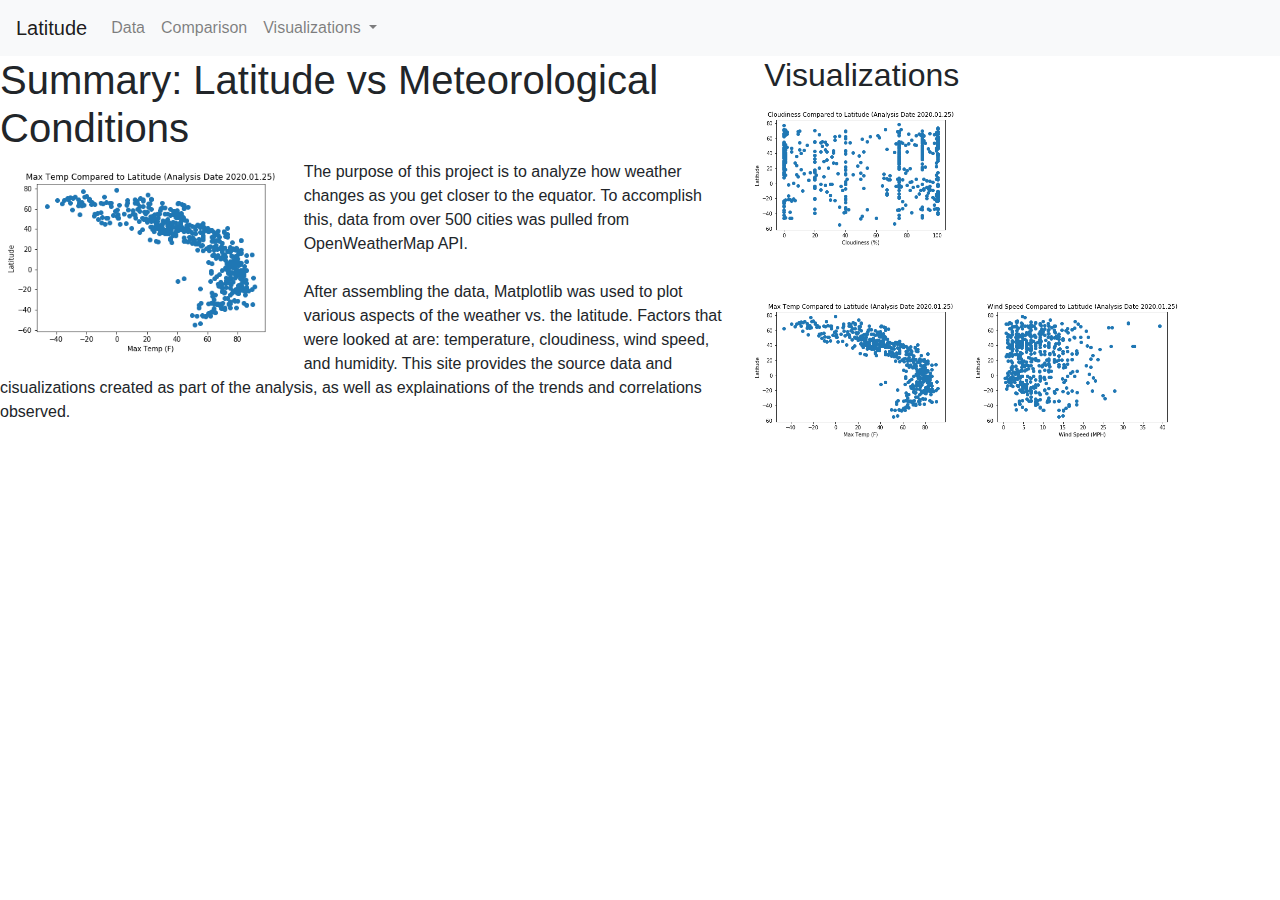
==== index.html @ 7ad06ee3 "adding start of main page and other updates" ====
<!DOCTYPE html>
<html lang="en">

<head>
    <meta charset="UTF-8">
    <title>Latitude Comparisons</title>
    <link rel="stylesheet" href="https://stackpath.bootstrapcdn.com/bootstrap/4.3.1/css/bootstrap.min.css" integrity="sha384-ggOyR0iXCbMQv3Xipma34MD+dH/1fQ784/j6cY/iJTQUOhcWr7x9JvoRxT2MZw1T" crossorigin="anonymous">
    <link rel="stylesheet" href="style.css">
</head>
<body>
    <!-- Nav Bar -->
    
    <nav class="navbar navbar-expand-lg navbar-light bg-light">
        <a class="navbar-brand" href="#">Latitude</a>
        <button class="navbar-toggler" type="button" data-toggle="collapse" data-target="#navbarNavDropdown" aria-controls="navbarNavDropdown" aria-expanded="false" aria-label="Toggle navigation">
          <span class="navbar-toggler-icon"></span>
        </button>
        <div class="collapse navbar-collapse" id="navbarNavDropdown">
          <ul class="navbar-nav">
            <li class="nav-item">
              <a class="nav-link" href="#">Data</a>
            </li>
            <li class="nav-item">
              <a class="nav-link" href="#">Comparison</a>
            </li>
            <li class="nav-item dropdown">
              <a class="nav-link dropdown-toggle" href="#" id="navbarDropdownMenuLink" data-toggle="dropdown" aria-haspopup="true" aria-expanded="false">
                Visualizations
              </a>
              <div class="dropdown-menu" aria-labelledby="navbarDropdownMenuLink">
                <a class="dropdown-item" href="#">Visualizations 1</a>
                <a class="dropdown-item" href="#">Visualizations 2</a>
                <a class="dropdown-item" href="#">Visualizations 3</a>
                <a class="dropdown-item" href="#">Visualizations 4</a>
              </div>
            </li>
          </ul>
        </div>
      </nav>
      <!-- End Nav Bar -->

    <div class ="containter">
        <div class="row">
            <div class="col-md-7">
                <h1>Summary: Latitude vs Meteorological Conditions</h1>
                <img src="Visualizations/MaxTemp_Lat.png" style = "float:left; margin-right:10px" width="40%" alt="Max Temp versus Latitude Scatter Plot">
                <p>The purpose of this project is to analyze how weather changes as you get closer
                    to the equator. To accomplish this, data from over 500 cities was pulled from
                    OpenWeatherMap API.
                    <br/>
                    <br/>
                    After assembling the data, Matplotlib was used to plot various aspects of the 
                    weather vs. the latitude. Factors that were looked at are: temperature, cloudiness,
                    wind speed, and humidity.  This site provides the source data and cisualizations 
                    created as part of the analysis, as well as explainations of the trends and correlations
                    observed.
                </p>
                
            </div>
            <div class = "col-md-5">
                <h2>Visualizations</h2>
                <img class ="cloud" src="Visualizations/Cloudiness_Lat.png" alt ="Cloudiness versus Latitude Scatter Plot">
                <img class ="hum" src="Visualizations/Humidity_Lat.png" alt ="Humidity versus Latitude Scatter Plot">
                <img class ="temp" src="Visualizations/MaxTemp_Lat.png" alt ="Max Temp versus Latitude Scatter Plot">
                <img class ="wind" src="Visualizations/WindSpeed_Lat.png" alt="Wind Speed versus Latitude Scatter Plot">
            </div>
        </div>
    </div>



</body>
</html>
---- style.css ----
.imgLoad{
    float:left;
}
.cloud{
    position: absolute;
    top:10;
    left:0;
    width: 40%;
}

.hum{
    positon: absolute;
    top:10;
    right:20;
    width: 40%;
}

.temp{
    position: absolute;
    bottom:0;
    left:0;
    width: 40%;
}

.wind{
    position: absolute;
    bottom:0;
    right:20;
    width: 40%;
}
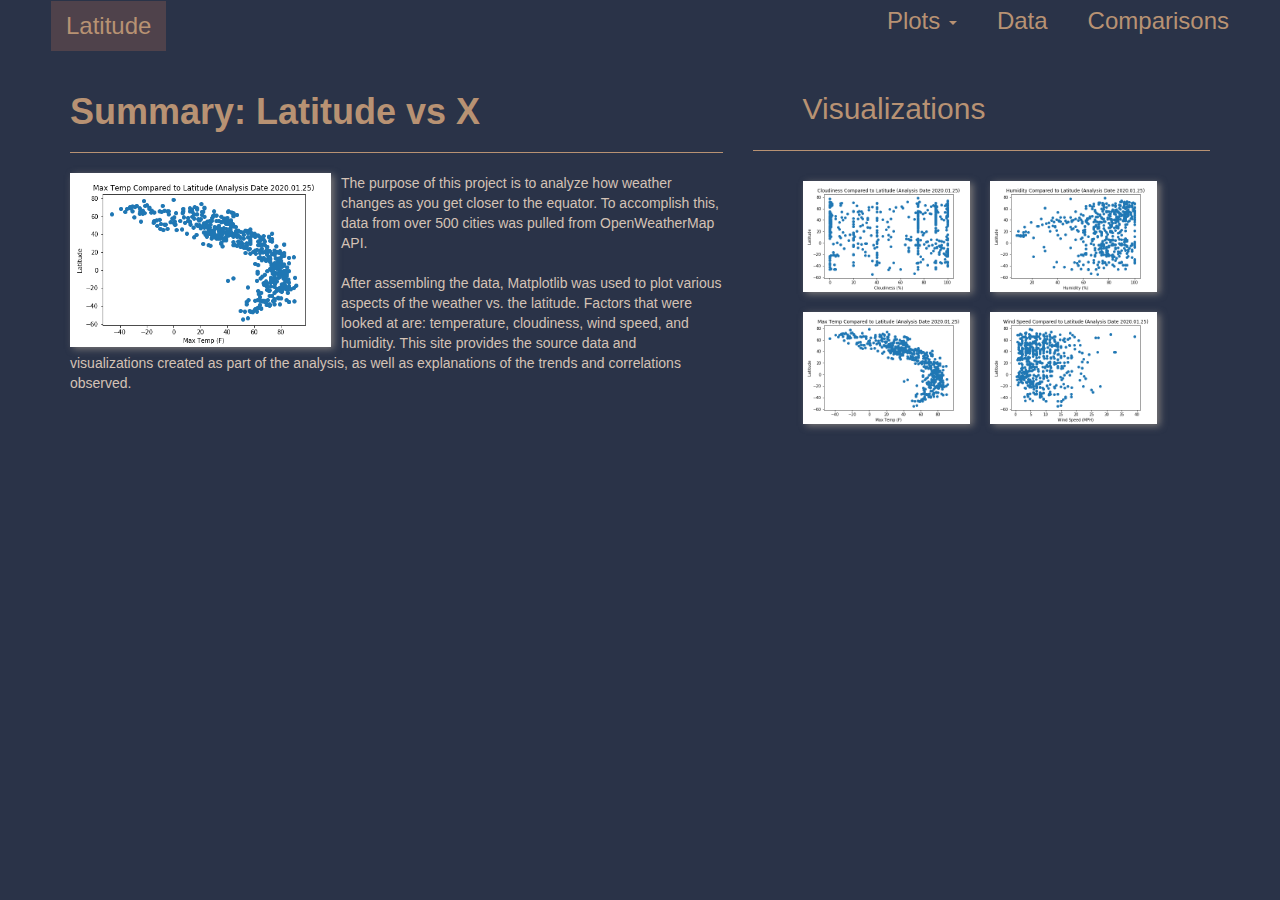
==== commit 410ddf07: "adding updates" ====
--- a/index.html
+++ b/index.html
@@ -4,45 +4,49 @@
 <head>
     <meta charset="UTF-8">
     <title>Latitude Comparisons</title>
-    <link rel="stylesheet" href="https://stackpath.bootstrapcdn.com/bootstrap/4.3.1/css/bootstrap.min.css" integrity="sha384-ggOyR0iXCbMQv3Xipma34MD+dH/1fQ784/j6cY/iJTQUOhcWr7x9JvoRxT2MZw1T" crossorigin="anonymous">
+    <meta name="viewport" content="width=device-width, initial-scale=1">
+    <link rel="stylesheet" href="https://maxcdn.bootstrapcdn.com/bootstrap/3.4.1/css/bootstrap.min.css">
+    <script src="https://ajax.googleapis.com/ajax/libs/jquery/3.4.1/jquery.min.js"></script>
+    <script src="https://maxcdn.bootstrapcdn.com/bootstrap/3.4.1/js/bootstrap.min.js"></script>
     <link rel="stylesheet" href="style.css">
+   
 </head>
 <body>
     <!-- Nav Bar -->
-    
     <nav class="navbar navbar-expand-lg navbar-light bg-light">
-        <a class="navbar-brand" href="#">Latitude</a>
-        <button class="navbar-toggler" type="button" data-toggle="collapse" data-target="#navbarNavDropdown" aria-controls="navbarNavDropdown" aria-expanded="false" aria-label="Toggle navigation">
-          <span class="navbar-toggler-icon"></span>
-        </button>
+        <a class="navbar-brand active" href="index.html">Latitude</a>
+        <div class ="navContainer">
         <div class="collapse navbar-collapse" id="navbarNavDropdown">
           <ul class="navbar-nav">
-            <li class="nav-item">
-              <a class="nav-link" href="#">Data</a>
+            <li class="nav-item dropdown">
+              <a class="nav-link dropdown-toggle" href="#" id="navbarDropdown" role="button" data-toggle="dropdown" aria-haspopup="true" aria-expanded="false">
+                Plots <span class="caret"></span>
+              </a>
+              <div class="dropdown-menu" aria-labelledby="navbarDropdown">
+                <a class="dropdown-item" href="cloudViz.html">Cloudiness</a>
+                <a class="dropdown-item" href="humViz.html">Humidity</a>
+                <a class="dropdown-item" href="tempViz.html">Temperature</a>
+                <a class="dropdown-item" href="windViz.html">Wind Speed</a>
+              </div>
             </li>
             <li class="nav-item">
-              <a class="nav-link" href="#">Comparison</a>
+              <a class="nav-link" href="cities.html">Data</a>
             </li>
-            <li class="nav-item dropdown">
-              <a class="nav-link dropdown-toggle" href="#" id="navbarDropdownMenuLink" data-toggle="dropdown" aria-haspopup="true" aria-expanded="false">
-                Visualizations
-              </a>
-              <div class="dropdown-menu" aria-labelledby="navbarDropdownMenuLink">
-                <a class="dropdown-item" href="#">Visualizations 1</a>
-                <a class="dropdown-item" href="#">Visualizations 2</a>
-                <a class="dropdown-item" href="#">Visualizations 3</a>
-                <a class="dropdown-item" href="#">Visualizations 4</a>
-              </div>
+            <li class="nav-item">
+              <a class="nav-link" href="comparison.html">Comparisons</a>
             </li>
+
           </ul>
+        </div>
         </div>
       </nav>
       <!-- End Nav Bar -->
 
-    <div class ="containter">
-        <div class="row">
+    <div class ="container"> 
+      <div class="row">
             <div class="col-md-7">
-                <h1>Summary: Latitude vs Meteorological Conditions</h1>
+                <h1>Summary: Latitude vs X</h1>
+                <hr>
                 <img src="Visualizations/MaxTemp_Lat.png" style = "float:left; margin-right:10px" width="40%" alt="Max Temp versus Latitude Scatter Plot">
                 <p>The purpose of this project is to analyze how weather changes as you get closer
                     to the equator. To accomplish this, data from over 500 cities was pulled from
@@ -51,23 +55,25 @@
                     <br/>
                     After assembling the data, Matplotlib was used to plot various aspects of the 
                     weather vs. the latitude. Factors that were looked at are: temperature, cloudiness,
-                    wind speed, and humidity.  This site provides the source data and cisualizations 
-                    created as part of the analysis, as well as explainations of the trends and correlations
+                    wind speed, and humidity.  This site provides the source data and visualizations 
+                    created as part of the analysis, as well as explanations of the trends and correlations
                     observed.
                 </p>
-                
             </div>
             <div class = "col-md-5">
-                <h2>Visualizations</h2>
-                <img class ="cloud" src="Visualizations/Cloudiness_Lat.png" alt ="Cloudiness versus Latitude Scatter Plot">
-                <img class ="hum" src="Visualizations/Humidity_Lat.png" alt ="Humidity versus Latitude Scatter Plot">
-                <img class ="temp" src="Visualizations/MaxTemp_Lat.png" alt ="Max Temp versus Latitude Scatter Plot">
-                <img class ="wind" src="Visualizations/WindSpeed_Lat.png" alt="Wind Speed versus Latitude Scatter Plot">
+                <h2 class="vizTitle"> Visualizations</h2>
+                
+                <br/>
+                <br/>
+                <hr>
+                <ul class = "images">
+                  <li><a href="cloudViz.html"> <img src="Visualizations/Cloudiness_Lat.png" alt ="Cloudiness versus Latitude scatter plot"></a>
+                  <li><a href="humViz.html"> <img src="Visualizations/Humidity_Lat.png" alt ="Humidity versus Latitude scatter plot"></a></li>
+                  <li><a href="tempViz.html"> <img src="Visualizations/MaxTemp_Lat.png" alt ="Max Temp versus Latitude scatter plot"></a></li>
+                  <li><a href="windViz.html"> <img src="Visualizations/WindSpeed_Lat.png" alt ="Wind Speed versus Latitude scatter plot"></a></li>
+                </ul>  
             </div>
         </div>
     </div>
-
-
-
 </body>
 </html>--- a/style.css
+++ b/style.css
@@ -1,30 +1,194 @@
-.imgLoad{
-    float:left;
-}
-.cloud{
-    position: absolute;
-    top:10;
-    left:0;
-    width: 40%;
+body{
+    background-color: #2a3348;
+    font-family: 'Segoe UI', Tahoma, Geneva, Verdana, sans-serif;
 }
 
-.hum{
-    positon: absolute;
-    top:10;
-    right:20;
-    width: 40%;
+h1{
+    font-weight: 600;
+    color: #b89273;
 }
 
-.temp{
-    position: absolute;
-    bottom:0;
-    left:0;
-    width: 40%;
+h2{
+    font-weight: 500;
+    color: #b89273;
+}
+p{
+    color: #d4c2b5;
 }
 
-.wind{
-    position: absolute;
-    bottom:0;
-    right:20;
+table{
+    color:#d4c2b5;
+    border-color: #b89273;
+
+}
+
+ul{
+    list-style-type: none;
+}
+
+hr{
+    border-color: #b89273;
+}
+img {
+    box-shadow: 3px 2px 7px #7b7878;
+}
+
+.active{
+    font-weight: 800;
+}
+.data{
+    padding:10px 10px 10px 10px;
+}
+
+/* data table header border color*/
+.table > thead > tr > th {
+    border-bottom: 2px solid #b89273;
+ }
+ /* data table rows border color*/
+ .table > thead > tr > th, .table > tbody > tr > th, .table > tfoot > tr > th, .table > thead > tr > td, .table > tbody > tr > td, .table > tfoot > tr > td {
+    border-top: 1px solid #b89273;
+ }
+
+nav .nav-item{
+    padding: 10px;
+    padding:10px;
+}
+
+nav .navbar-brand {
+    font-size: 24px;
+    font-weight: 300;
+    color: #b89273;
+    background-color: #4f424b;
+    margin-left: 50px;
+}
+
+.navbar-nav>li>.dropdown-menu {
+    margin-top: -8px;
+}
+nav .navbar-nav li a.dropdown-item {
+    font-size: 19px;
+}
+
+nav .navbar-nav li a{
+    font-size: 24px;
+    font-weight: 300;
+    color: #b89273;
+    padding:10px;
+    }
+
+nav .dropdown-menu>li>a {
+    background-color: #4f424b;
+    font-size: 15px;
+}
+.dropdown-menu{
+    background-color: #4f424b;
+
+}
+
+.images li{
+    float:left;
     width: 40%;
+    margin:10px;
+}
+
+.images img{
+    width:100%;
+}
+
+.vizTitle {
+    margin-left: 50px;
+    margin-bottom: -35px;
+}
+
+.centered{
+    text-align: center;
+}
+
+.btn-primary:hover{
+    background-color:#4f424b;
+    border-color:#4f424b;
+    color: #b89273;
+}
+ 
+/*Latitude Button*/
+nav .btn-primary{
+    background-color:#4f424b;
+    border-color: #4f424b;
+    color: #b89273;
+    font-size: 24px;
+}
+.btn-primary:active:hover{
+    background-color: #4f424b;
+    color: #b89273;
+}
+.open>.dropdown-toggle.btn-primary:focus, .open>.dropdown-toggle.btn-primary:hover{
+    background-color: #4f424b;
+    color: #b89273;
+}
+
+/*Data Table stripes*/
+.table-striped > tbody > tr:nth-child(2n+1) > td, .table-striped > tbody > tr:nth-child(2n+1) > th {
+    background-color: #4f424b;
+ }
+
+ nav .navbar-nav li a:hover {
+    color: #d4c2b5;
+    font-weight: 500;
+    text-decoration: none;
+}
+
+    /* Floats NavBar Right */
+nav .navContainer{
+    margin-right:15px;
+}
+nav .navbar-collapse.collapse {
+    display: block;
+}
+
+nav .navbar-nav {
+    float: right ;
+}
+
+nav .navbar-nav.navbar-right:last-child {
+    margin-right: 15px ;
+}
+
+nav .navbar-right {
+    float: right ;
+}
+    /* End floats navBar */
+
+
+@media(max-width: 700px){
+    .images{
+        display:flex;
+        margin-left: -50px;
+    }
+    .vizTitle{
+        margin-left:-5px;
+    }
+    .centered{
+        float: center;
+    }
+    nav .navbar-collapse.collapse {
+        clear: both;
+        float: left;
+    }
+    nav .navbar-brand {
+        margin-left: 15px;
+    }
+    .navbar-collapse {
+        border-top: 1px solid transparent;
+        -webkit-box-shadow: none;
+        box-shadow: none;
+        padding-left: 0;
+    }
+    ul.navbar-nav {
+        padding-left: 20px;
+    }
+    nav .navbar-nav li a {
+        display: block;
+
+    }
+ 
 }